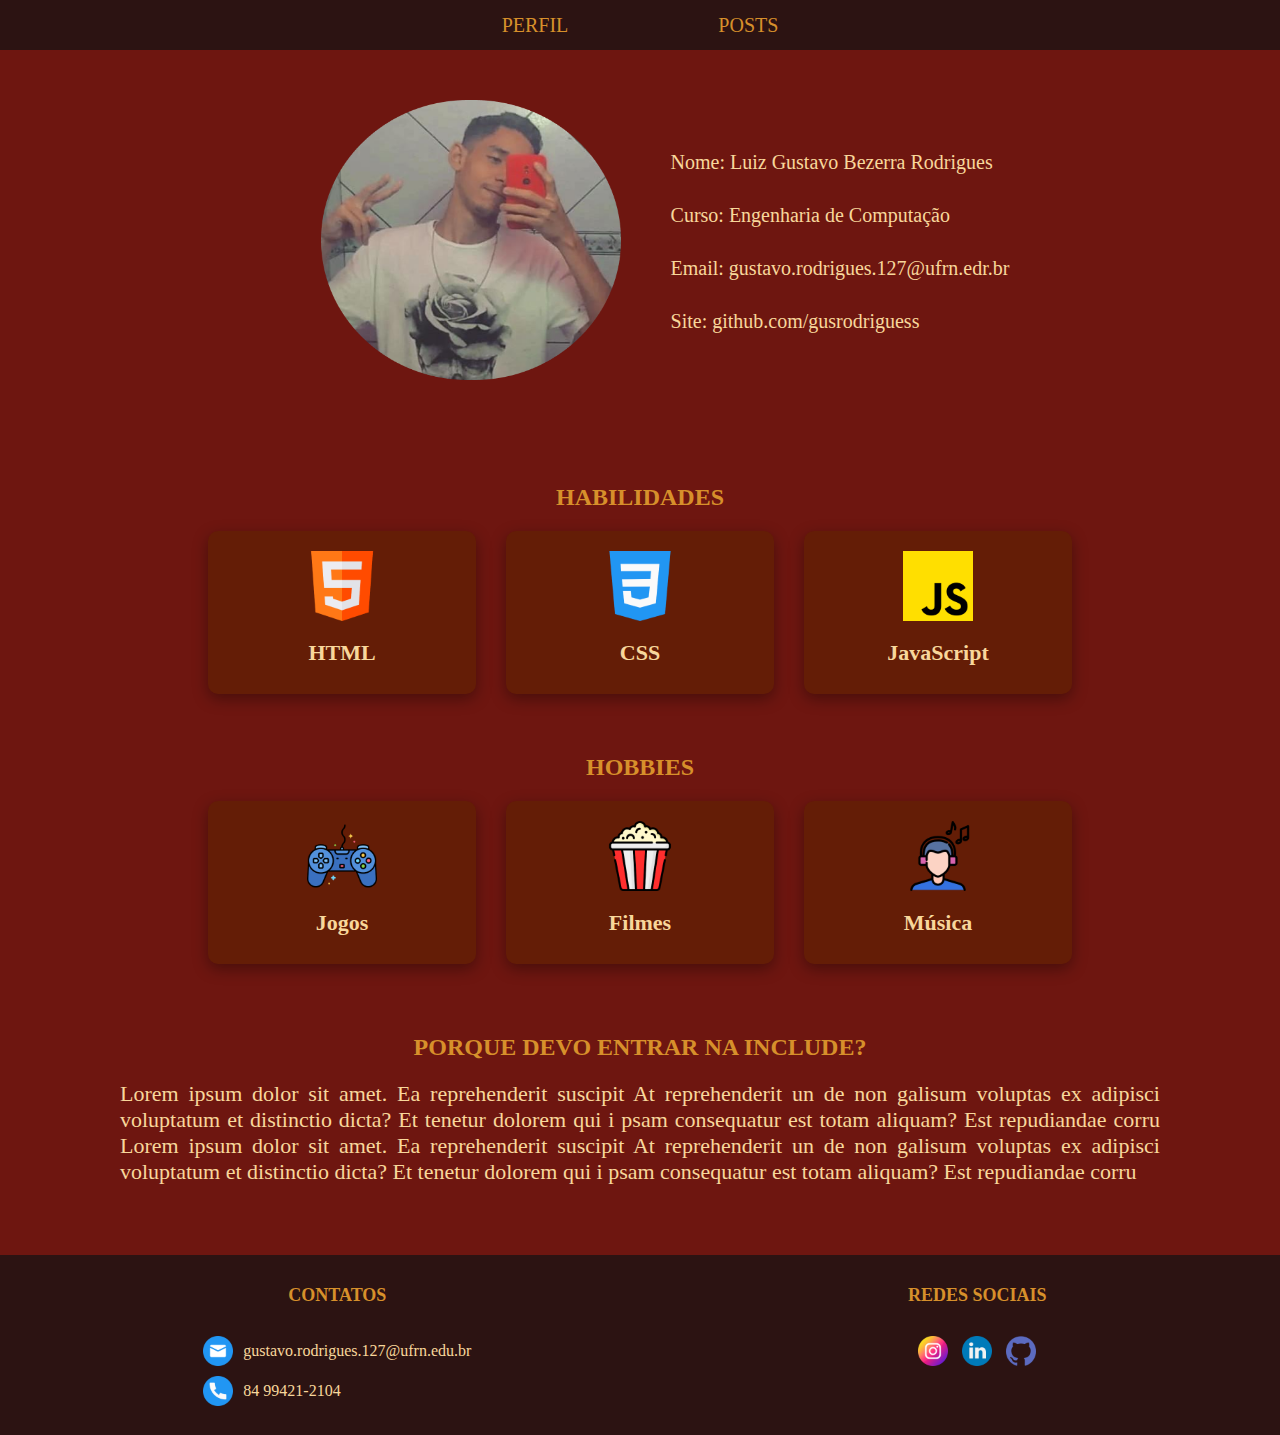
==== index.html @ f998c13e "html e css" ====
<!DOCTYPE html>
<html lang="en">
<head>
    <meta charset="UTF-8">
    <meta name="viewport" content="width=device-width, initial-scale=1.0">
    <title> Blog </title>
    <link rel="stylesheet" href="style.css">
</head>
<body>

    <nav class="menu">
        <a href="index.html"> PERFIL </a>
        <a href="posts.html"> POSTS </a>
    </nav>

    <main>
        <div class="perfil">
            <div class="img_perfil">
                <img src="img/perfil.png" alt="">
            </div>
            <div class="info_perfil">
                <p> Nome: Luiz Gustavo Bezerra Rodrigues </p>
                <p> Curso: Engenharia de Computação </p>
                <p> Email: gustavo.rodrigues.127@ufrn.edr.br </p>
                <p> Site: github.com/gusrodriguess </p>
            </div>
        </div>
        
        <h1> HABILIDADES </h1>
        <div class="conteudo">
            <div class="box">
                <img src="img/html.png" alt="">
                <h3> HTML </h3>
            </div>

            <div class="box">
                <img src="img/css.png" alt="">
                <h3> CSS </h3>
            </div>

            <div  class="box">
                <img src="img/js.png" alt="" >
                <h3> JavaScript </h3>
            </div>
        </div>

        <h1> HOBBIES </h1>
        <div class="conteudo">
            <div class="box">
                <img src="img/jogos.png" alt="">
                <h3> Jogos </h3>
            </div>
            <div class="box">
                <img src="img/filmes.png" alt="">
                <h3> Filmes </h3>
            </div>
            <div class="box">
                <img src="img/musica.png" alt="">
                <h3> Música </h3>
            </div>
        </div>

        <div class="include">
            <h1> PORQUE DEVO ENTRAR NA INCLUDE? </h1>
            <p>
                Lorem ipsum dolor sit amet. Ea reprehenderit suscipit At reprehenderit un
                de non galisum voluptas ex adipisci voluptatum et distinctio dicta? Et tenetur dolorem qui i
                psam consequatur est totam aliquam? Est repudiandae corru
                Lorem ipsum dolor sit amet. Ea reprehenderit suscipit At reprehenderit un
                de non galisum voluptas ex adipisci voluptatum et distinctio dicta? Et tenetur dolorem qui i
                psam consequatur est totam aliquam? Est repudiandae corru
            </p>
        </div>
    </main>

    <footer>
        <div class="contatos">
            <h4> CONTATOS </h4>
            <div class="icon_footer">
                <img src="img/email.png" alt="">
                <p> gustavo.rodrigues.127@ufrn.edu.br </p>
            </div>
            <div class="icon_footer">
                <img src="img/telefone.png" alt="">
                <p> 84 99421-2104 </p>
            </div>
        </div>
        
        <div class="redes">
            <h4> REDES SOCIAIS </h4>
            <a href="https://www.instagram.com/sr.guuus/" >
                <img src="img/instagram.png" alt="">
            </a>
            <a href="">
                <img src="img/linkedin.png" alt="">
            </a>
            <a href="https://github.com/gusrodriguess">
                <img src="img/github.png" alt="">
            </a>
        </div>
    </footer>
</body>
</html>
---- style.css ----
* {
    margin: 0;
}

body {
    background-color: #6E1610;
}

a, h1 {
    text-decoration: none;
    color: #D7902B;
}

p {
    color: #F8D79B;
}

h4 {
    color: #D7902B;
    font-size: 18px;
    text-align: center;
    padding: 30px;
}

.menu {
    width: 100%;
    height: 50px;
    background-color: #2C1312;
    display: flex;
    justify-content: center;
    align-items: center;
    gap: 150px;
    font-size: 20px;
}

.perfil {
    margin-top: 50px;
    margin-left: 50px;
    display: flex;
    flex-direction: row;
    justify-content: center;
    align-items: center;
    gap: 50px;
    margin-bottom: 100px;
}

.perfil img {
    width: 300px;
    height: 280px;
}

.info_perfil {
    display: flex;
    flex-direction: column;
    gap: 30px;
    font-size: 20px;
}

.conteudo {
    display: flex;
    flex-direction: row;
    justify-content: center;
    gap: 30px;
    margin-top: 20px;
    margin-bottom: 60px;
}

.box {
    background-color: #641d06;
    width: 268px;
    height: 163px;
    border-radius: 10px;
    text-align: center;
    box-shadow: rgba(0, 0, 0, 0.35) 0px 5px 15px;
}

.box img {
    padding-top: 20px;
    width: 70px;
    height: 70px;
}

.box h3 {
    color: #F8D79B;
    padding: 15px;
    font-size: 22px;
}

h1 {
    text-align: center;
    font-size: 24px;
}

.include {
    text-align: center;
    margin-bottom: 70px;
    margin-top: 70px;
}

.include p {
    margin-top: 20px;
    margin-left: 120px;
    margin-right: 120px;
    font-size: 22px;
    text-align: justify;
}

footer {
    width: 100%;
    height: 180px;
    background-color: #2C1312;
    margin-top: 40px;
    display: flex;
    flex-direction: row;
    justify-content: space-around;
}

footer img {
    width: 30px;
    height: 30px;
}

.icon_footer {
    display: flex;
    flex-direction: row;
    align-items: center;
    margin-bottom: 10px;
}

.icon_footer p {
    margin-left: 10px;
}

.redes {
    text-align: center;
}

.redes img {
    padding-left: 5px;
    padding-right: 5px;
}

.posts {
    display: flex;
    flex-direction: column;
    align-items: center;
    margin-top: 30px;
}


.container_posts h1{
    text-align: center;
    color: #D7902B;
    margin-top: 40px;
}

.card_post {
    border-radius: 10px;
    width: 60%;
    display: flex;
    flex-direction: row;
    margin-bottom: 30px;
    box-shadow: rgba(0, 0, 0, 0.35) 0px 5px 15px;
}

.post_img {
    width: 40%;
    text-align: center;
    margin: 15px;
    padding-right: 10px;
    border-right: 1px solid #2C1312;
}

.post_img img {
    height: 80px;
    width: 80px;
}

.post_img h5 {
    color: #D7902B;
    text-transform: uppercase;
    font-size: 16px;
}

.descricao {
    display: flex;
    align-items: center;
    padding: 5px;
    font-size: 18px;
}

button {
    background-color: #D15628;
    border: none;
    border-radius: 10px;
    text-align: center;
    padding: 10px;
    color: #F8D79B; 
    font-weight: bold;
    cursor: pointer;
}

.botoes {
    display: flex;
    gap: 15px;
    margin-left: 20%;
}
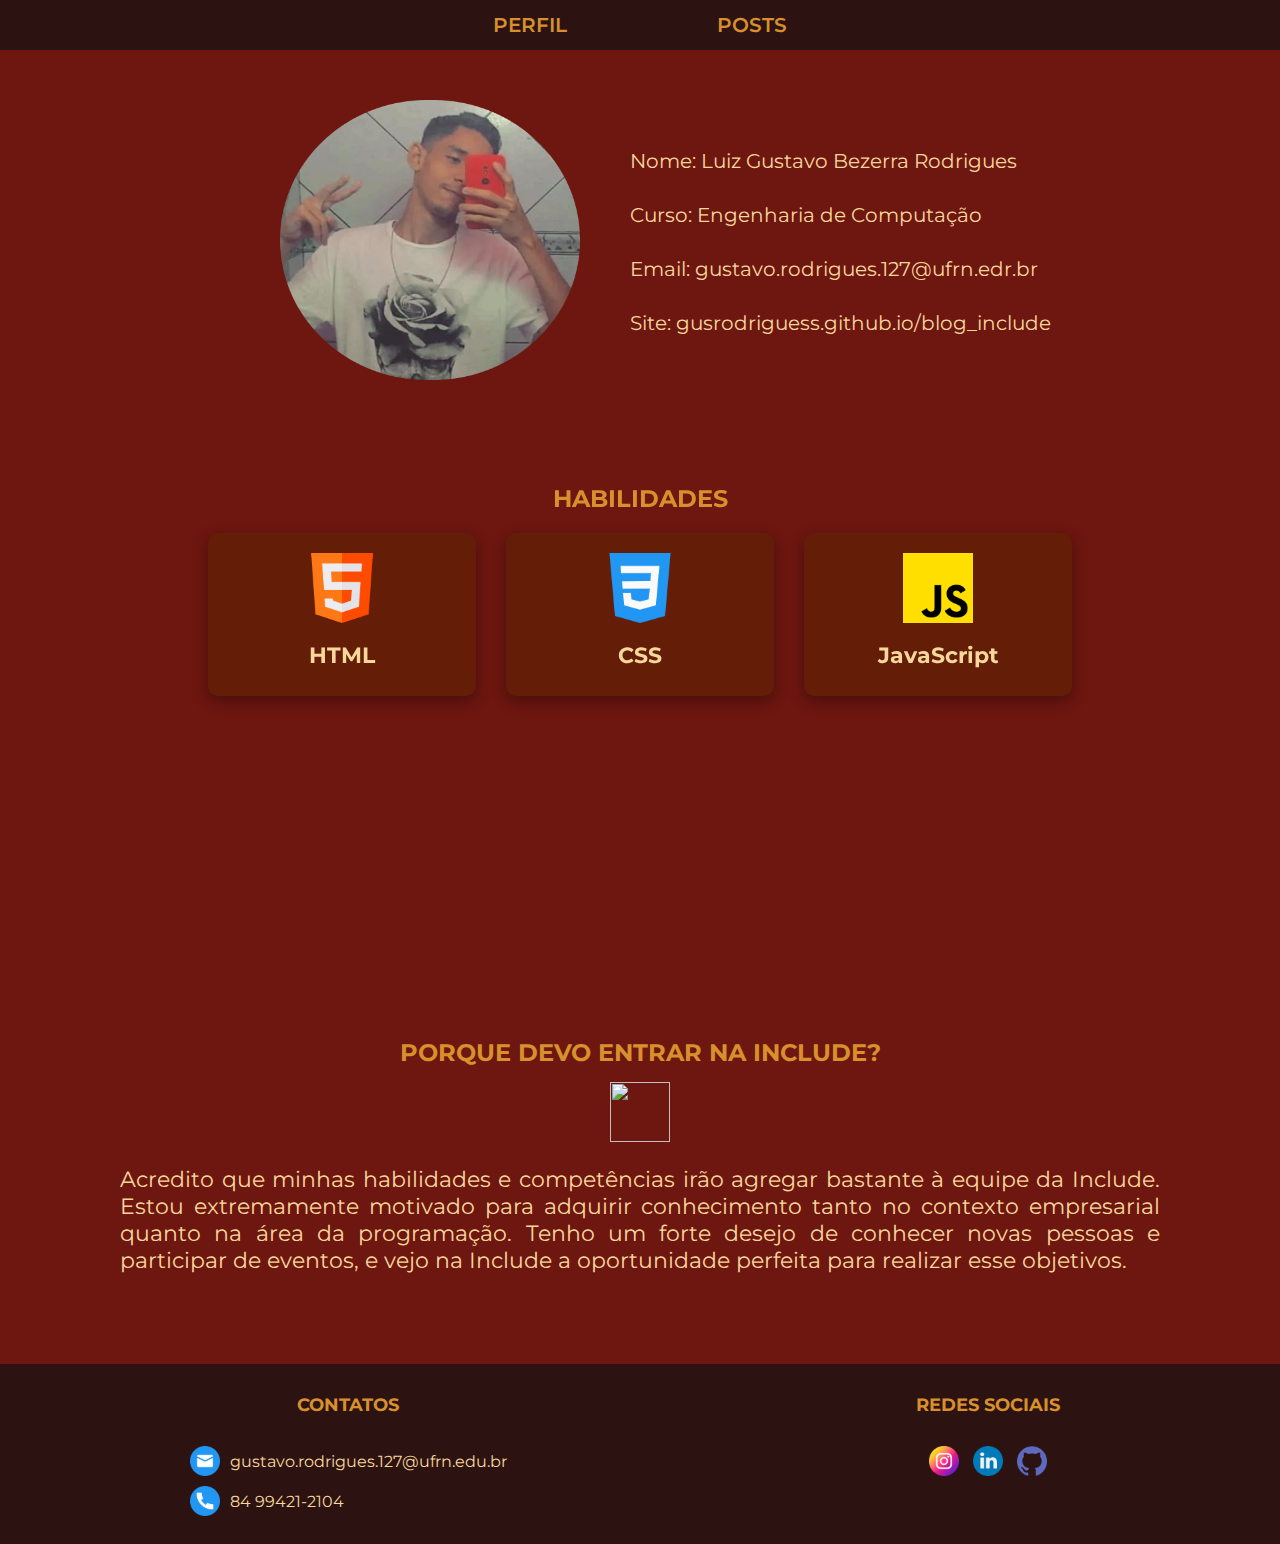
==== commit b120693c: "Update final" ====
--- a/index.html
+++ b/index.html
@@ -5,6 +5,10 @@
     <meta name="viewport" content="width=device-width, initial-scale=1.0">
     <title> Blog </title>
     <link rel="stylesheet" href="style.css">
+    <link rel="stylesheet" href="https://unpkg.com/aos@next/dist/aos.css" />
+    <link rel="preconnect" href="https://fonts.googleapis.com">
+    <link rel="preconnect" href="https://fonts.gstatic.com" crossorigin>
+    <link href="https://fonts.googleapis.com/css2?family=Montserrat:ital,wght@0,100..900;1,100..900&display=swap" rel="stylesheet">
 </head>
 <body>
 
@@ -13,91 +17,100 @@
         <a href="posts.html"> POSTS </a>
     </nav>
 
-    <main>
-        <div class="perfil">
-            <div class="img_perfil">
-                <img src="img/perfil.png" alt="">
+    <div class="page_container">
+        <main>
+            <div class="perfil">
+                <div class="img_perfil">
+                    <img src="img/perfil.png" alt="">
+                </div>
+                <div class="info_perfil">
+                    <p> Nome: Luiz Gustavo Bezerra Rodrigues </p>
+                    <p> Curso: Engenharia de Computação </p>
+                    <p> Email: gustavo.rodrigues.127@ufrn.edr.br </p>
+                    <p> Site: <a href="https://gusrodriguess.github.io/blog_include/">gusrodriguess.github.io/blog_include </a></p>
+                </div>
             </div>
-            <div class="info_perfil">
-                <p> Nome: Luiz Gustavo Bezerra Rodrigues </p>
-                <p> Curso: Engenharia de Computação </p>
-                <p> Email: gustavo.rodrigues.127@ufrn.edr.br </p>
-                <p> Site: github.com/gusrodriguess </p>
-            </div>
-        </div>
-        
-        <h1> HABILIDADES </h1>
-        <div class="conteudo">
-            <div class="box">
-                <img src="img/html.png" alt="">
-                <h3> HTML </h3>
+            
+            <div data-aos="fade-right" data-aos-offset="300"
+            data-aos-easing="ease-in-sine">
+                <h1> HABILIDADES </h1>
+                <div class="conteudo">
+                    <div class="box">
+                        <img src="img/html.png" alt="">
+                        <h3> HTML </h3>
+                    </div>
+
+                    <div class="box">
+                        <img src="img/css.png" alt="">
+                        <h3> CSS </h3>
+                    </div>
+
+                    <div  class="box">
+                        <img src="img/js.png" alt="" >
+                        <h3> JavaScript </h3>
+                    </div>
+                </div>
             </div>
 
-            <div class="box">
-                <img src="img/css.png" alt="">
-                <h3> CSS </h3>
+            <div data-aos="fade-left" data-aos-offset="300"
+            data-aos-easing="ease-in-sine">
+                <h1> HOBBIES </h1>
+                <div class="conteudo">
+                    <div class="box">
+                        <img src="img/jogos.png" alt="">
+                        <h3> Jogos </h3>
+                    </div>
+                    <div class="box">
+                        <img src="img/filmes.png" alt="">
+                        <h3> Filmes </h3>
+                    </div>
+                    <div class="box">
+                        <img src="img/musica.png" alt="">
+                        <h3> Música </h3>
+                    </div>
+                </div>
             </div>
 
-            <div  class="box">
-                <img src="img/js.png" alt="" >
-                <h3> JavaScript </h3>
+            <div class="include">
+                <h1> PORQUE DEVO ENTRAR NA INCLUDE? </h1>
+                <img src="img/explosao.png" alt="">
+                <p>
+                    Acredito que minhas habilidades e competências irão agregar bastante à equipe da Include. 
+                    Estou extremamente motivado para adquirir conhecimento tanto no contexto empresarial quanto na 
+                    área da programação. Tenho um forte desejo de conhecer novas pessoas e participar de eventos, e 
+                    vejo na Include a oportunidade perfeita para realizar esse objetivos.
+                </p>
             </div>
-        </div>
+        </main>
 
-        <h1> HOBBIES </h1>
-        <div class="conteudo">
-            <div class="box">
-                <img src="img/jogos.png" alt="">
-                <h3> Jogos </h3>
+        <footer>
+            <div class="contatos">
+                <h4> CONTATOS </h4>
+                <div class="icon_footer">
+                    <img src="img/email.png" alt="">
+                    <p> gustavo.rodrigues.127@ufrn.edu.br </p>
+                </div>
+                <div class="icon_footer">
+                    <img src="img/telefone.png" alt="">
+                    <p> 84 99421-2104 </p>
+                </div>
             </div>
-            <div class="box">
-                <img src="img/filmes.png" alt="">
-                <h3> Filmes </h3>
+            
+            <div class="redes">
+                <h4> REDES SOCIAIS </h4>
+                <a href="https://www.instagram.com/sr.guuus/" >
+                    <img src="img/instagram.png" alt="">
+                </a>
+                <a href="">
+                    <img src="img/linkedin.png" alt="">
+                </a>
+                <a href="https://github.com/gusrodriguess">
+                    <img src="img/github.png" alt="">
+                </a>
             </div>
-            <div class="box">
-                <img src="img/musica.png" alt="">
-                <h3> Música </h3>
-            </div>
-        </div>
-
-        <div class="include">
-            <h1> PORQUE DEVO ENTRAR NA INCLUDE? </h1>
-            <p>
-                Lorem ipsum dolor sit amet. Ea reprehenderit suscipit At reprehenderit un
-                de non galisum voluptas ex adipisci voluptatum et distinctio dicta? Et tenetur dolorem qui i
-                psam consequatur est totam aliquam? Est repudiandae corru
-                Lorem ipsum dolor sit amet. Ea reprehenderit suscipit At reprehenderit un
-                de non galisum voluptas ex adipisci voluptatum et distinctio dicta? Et tenetur dolorem qui i
-                psam consequatur est totam aliquam? Est repudiandae corru
-            </p>
-        </div>
-    </main>
-
-    <footer>
-        <div class="contatos">
-            <h4> CONTATOS </h4>
-            <div class="icon_footer">
-                <img src="img/email.png" alt="">
-                <p> gustavo.rodrigues.127@ufrn.edu.br </p>
-            </div>
-            <div class="icon_footer">
-                <img src="img/telefone.png" alt="">
-                <p> 84 99421-2104 </p>
-            </div>
-        </div>
-        
-        <div class="redes">
-            <h4> REDES SOCIAIS </h4>
-            <a href="https://www.instagram.com/sr.guuus/" >
-                <img src="img/instagram.png" alt="">
-            </a>
-            <a href="">
-                <img src="img/linkedin.png" alt="">
-            </a>
-            <a href="https://github.com/gusrodriguess">
-                <img src="img/github.png" alt="">
-            </a>
-        </div>
-    </footer>
+        </footer>
+    </div>
+    <script src="https://unpkg.com/aos@next/dist/aos.js"></script>
+    <script> AOS.init(); </script>
 </body>
 </html>--- a/style.css
+++ b/style.css
@@ -1,13 +1,14 @@
 * {
     margin: 0;
+    padding: 0;
+    font-family: "Montserrat", sans-serif;
 }
 
 body {
     background-color: #6E1610;
 }
 
-a, h1 {
-    text-decoration: none;
+h1 {
     color: #D7902B;
 }
 
@@ -33,6 +34,12 @@
     font-size: 20px;
 }
 
+.menu a {
+    text-decoration: none;
+    color: #D7902B;
+    font-weight: 600;
+}
+
 .perfil {
     margin-top: 50px;
     margin-left: 50px;
@@ -54,6 +61,11 @@
     flex-direction: column;
     gap: 30px;
     font-size: 20px;
+}
+
+.info_perfil a {
+    text-decoration: none;
+    color: #F8D79B;
 }
 
 .conteudo {
@@ -95,6 +107,12 @@
     text-align: center;
     margin-bottom: 70px;
     margin-top: 70px;
+}
+
+.include img {
+    margin-top: 15px;
+    height: 60px;
+    width: 60px;
 }
 
 .include p {
@@ -109,10 +127,16 @@
     width: 100%;
     height: 180px;
     background-color: #2C1312;
-    margin-top: 40px;
     display: flex;
     flex-direction: row;
     justify-content: space-around;
+    position: absolute;
+    bottom: 0;
+}
+
+.page_container {
+    position: relative;
+    min-height: 100vh;  
 }
 
 footer img {
@@ -140,6 +164,11 @@
     padding-right: 5px;
 }
 
+.redes a {
+    text-decoration: none;
+    color: #D7902B;
+}
+
 .posts {
     display: flex;
     flex-direction: column;
@@ -147,6 +176,9 @@
     margin-top: 30px;
 }
 
+main {
+    padding-bottom: 200px;
+}
 
 .container_posts h1{
     text-align: center;
@@ -164,7 +196,7 @@
 }
 
 .post_img {
-    width: 40%;
+    width: 30%;
     text-align: center;
     margin: 15px;
     padding-right: 10px;
@@ -178,15 +210,15 @@
 
 .post_img h5 {
     color: #D7902B;
-    text-transform: uppercase;
     font-size: 16px;
+    margin-top: 5px;
 }
 
 .descricao {
-    display: flex;
-    align-items: center;
-    padding: 5px;
+    padding: 10px;
     font-size: 18px;
+    width: 60%;
+    text-align: justify;
 }
 
 button {
@@ -204,4 +236,65 @@
     display: flex;
     gap: 15px;
     margin-left: 20%;
+}
+
+form {
+    display: flex;
+    justify-content: center;
+}
+
+.form {
+    margin-top: 50px;
+    width: 30%;
+    background-color: #2C1312;
+}
+
+.form img {
+    margin-top: 30px;
+    margin-bottom: 10px;
+    height: 100px;
+    width: 100px;
+}
+
+.form h1 {
+    margin-bottom: 30px;
+}
+
+input {
+    height: 45px;
+}
+
+input, textarea {
+    background-color: transparent;
+    border: 1px solid #D7902B;
+    border-radius: 15px;
+    width: 80%;
+    margin-left: 10%;
+    margin-top: 10px;
+    margin-bottom: 20px;
+    color: #D7902B;
+}
+
+label {
+    color: #D7902B;
+    margin-left: 10%;
+    font-size: 20px;
+    font-weight: bold;
+}
+
+.einstein {
+    text-align: center;
+}
+
+.einstein button {
+    margin-bottom: 30px;
+    width: 80%;
+}
+
+.visivel img{
+    width: 30px;
+    height: 30px;
+    margin-right: 10px;
+    margin-top: 100px;
+    cursor: pointer;   
 }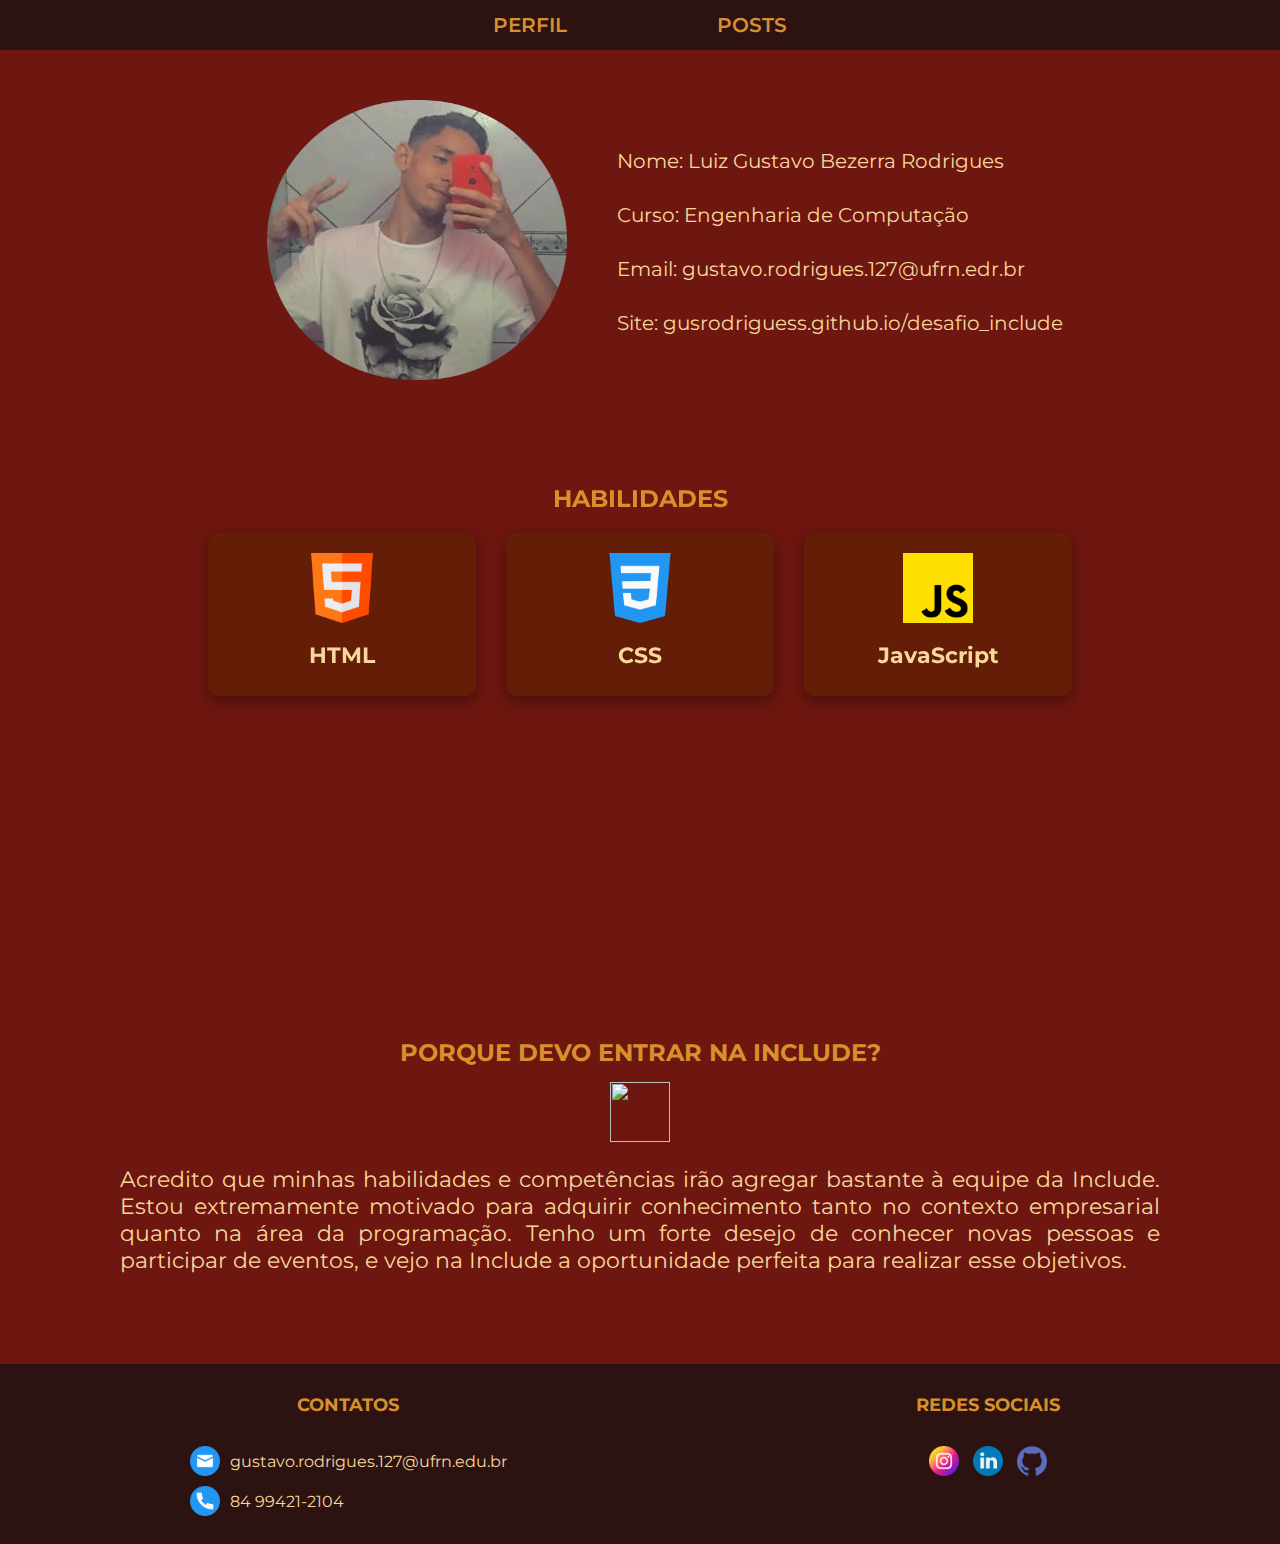
==== commit 935f5465: "Update final" ====
--- a/index.html
+++ b/index.html
@@ -27,7 +27,7 @@
                     <p> Nome: Luiz Gustavo Bezerra Rodrigues </p>
                     <p> Curso: Engenharia de Computação </p>
                     <p> Email: gustavo.rodrigues.127@ufrn.edr.br </p>
-                    <p> Site: <a href="https://gusrodriguess.github.io/blog_include/">gusrodriguess.github.io/blog_include </a></p>
+                    <p> Site: <a href="https://gusrodriguess.github.io/desafio_include/">gusrodriguess.github.io/desafio_include </a></p>
                 </div>
             </div>
             
@@ -113,4 +113,4 @@
     <script src="https://unpkg.com/aos@next/dist/aos.js"></script>
     <script> AOS.init(); </script>
 </body>
-</html>+</html>
